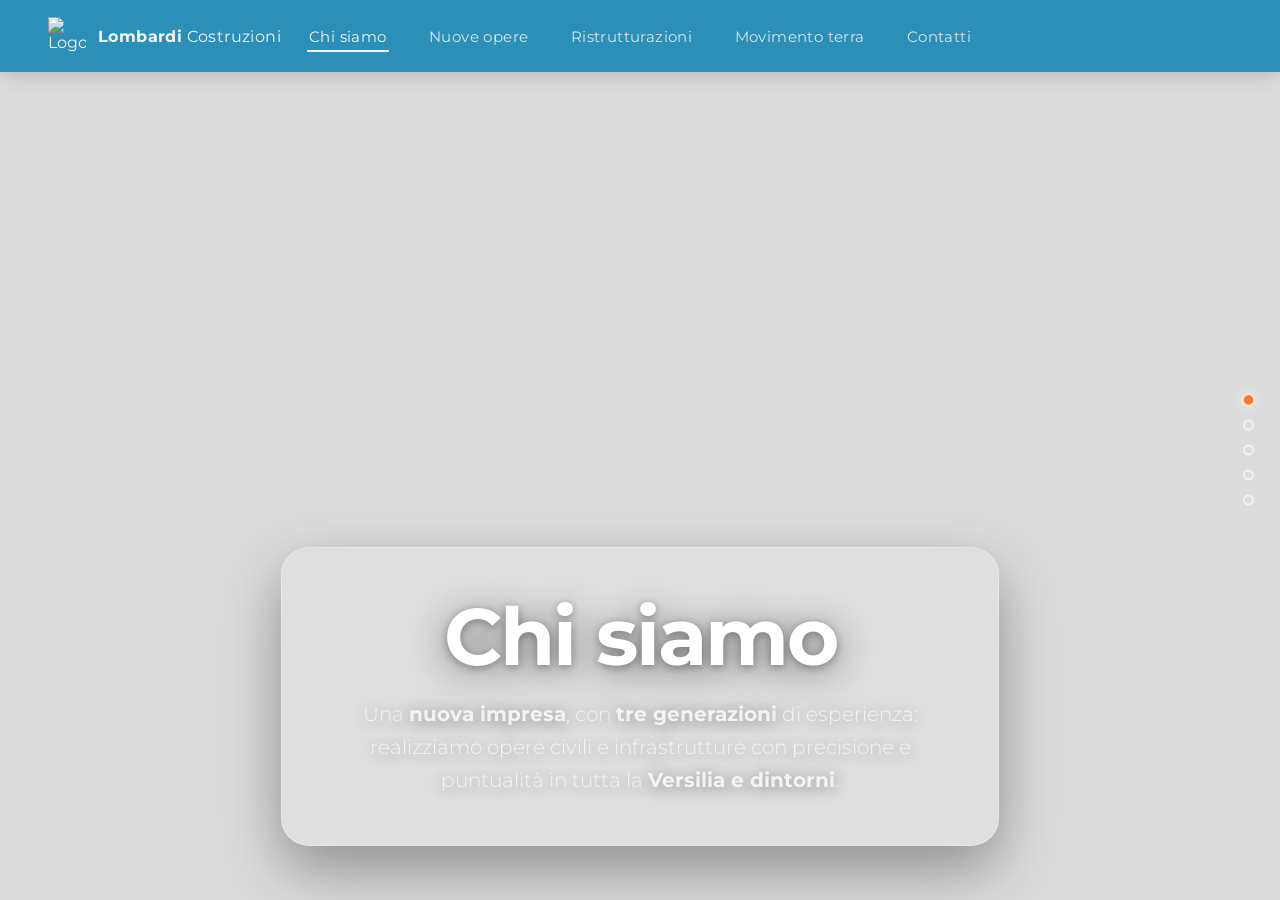
==== index.html @ d406dd4f "prova" ====
<!DOCTYPE html>
<html lang="it">
<head>
  <meta charset="UTF-8">
  <meta name="viewport" content="width=device-width, initial-scale=1.0">
  <title>Lombardi — Costruzioni e Movimento Terra</title>
  <link rel="preconnect" href="https://fonts.googleapis.com">
  <link rel="preconnect" href="https://fonts.gstatic.com" crossorigin>
  <link href="https://fonts.googleapis.com/css2?family=Montserrat:wght@300;400;500;700;800&display=swap" rel="stylesheet">
  <link rel="stylesheet" href="style.css">
</head>
<body>

  <header class="site-header">
    <a class="brand" href="#chi-siamo">
      <img class="brand-logo" src="LOGOWHITE.svg" alt="Logo">
      <span class="brand-text"><strong>Lombardi</strong> Costruzioni</span>
    </a>
    <nav class="main-nav">
      <a href="#chi-siamo">Chi siamo</a>
      <a href="#nuove-opere">Nuove opere</a>
      <a href="#ristrutturazioni">Ristrutturazioni</a>
      <a href="#movimento-terra">Movimento terra</a>
      <a href="#contatti">Contatti</a>
    </nav>
  </header>

  <main class="snap-container">

    <section id="chi-siamo" class="panel" data-section>
      <div class="slides">
        <div class="slide" style="background-image:url('img/chi-siamo/00.jpg')"></div>
        <div class="slide" style="background-image:url('img/chi-siamo/01.jpg')"></div>
        <div class="slide" style="background-image:url('img/chi-siamo/02.jpg')"></div>
        <div class="slide" style="background-image:url('img/chi-siamo/03.jpg')"></div>
      
      
      
      </div>
      
      
      
      <div class="overlay"></div>
      <div class="content content--bottom content--center">
        <h1 class="title">Chi siamo</h1>
        <p class="desc">Una <strong>nuova impresa</strong>, con <strong>tre generazioni</strong> di esperienza: realizziamo opere civili e infrastrutture con precisione e puntualità in tutta la <strong>Versilia e dintorni</strong>.</p>
      </div>
    </section>

    <section id="nuove-opere" class="panel" data-section>
      <div class="slides">
        <div class="slide" style="background-image:url('img/nuove-opere/01.jpg')"></div>
        <div class="slide" style="background-image:url('img/nuove-opere/02.jpg')"></div>
        <div class="slide" style="background-image:url('img/nuove-opere/03.jpg')"></div>
      
      
      
      </div>
      
      
      
      <div class="overlay"></div>
      <div class="content-group content--top content--right">
        <div class="content">
          <h1 class="title">Nuove opere</h1>
          <p class="desc">Residenze, complessi direzionali e opere pubbliche: dalla progettazione alla consegna, seguiamo ogni fase con un unico interlocutore e standard qualitativi elevati.</p>
        </div>
        <a class="gallery-cta" href="galleria.html">Scopri la galleria <span aria-hidden="true">&rarr;</span></a>
      </div>
    </section>

    <section id="ristrutturazioni" class="panel" data-section>
      <div class="slides">
        <div class="slide" style="background-image:url('img/ristrutturazioni/01.jpg')"></div>
        <div class="slide" style="background-image:url('img/ristrutturazioni/02.jpg')"></div>
        <div class="slide" style="background-image:url('img/ristrutturazioni/03.jpg')"></div>
      
      
      
      </div>
      
      
      
      <div class="overlay"></div>
      <div class="content content--left">
        <h1 class="title">Ristrutturazioni</h1>
        <p class="desc">Restauro conservativo, riqualificazione energetica e ristrutturazioni interne: riportiamo valore agli spazi esistenti senza rinunciare al comfort moderno.</p>
      </div>
    </section>

    <section id="movimento-terra" class="panel" data-section>
      <div class="slides">
        <div class="slide" style="background-image:url('img/movimento-terra/01.jpg')"></div>
        <div class="slide" style="background-image:url('img/movimento-terra/02.jpg')"></div>
        <div class="slide" style="background-image:url('img/movimento-terra/03.jpg')"></div>
      
      
      
      </div>
      
      
      
      <div class="overlay"></div>
      <div class="content content--bottom content--left">
        <h1 class="title">Movimento terra</h1>
        <p class="desc">Escavazioni, demolizioni, sbancamenti e opere di bonifica con mezzi moderni e personale qualificato, pronti a intervenire su ogni tipo di cantiere.</p>
      </div>
    </section>

    <section id="contatti" class="panel" data-section>
      <div class="slides">
        <div class="slide" style="background-image:url('img/contatti/01.jpg')"></div>
        <div class="slide" style="background-image:url('img/contatti/02.jpg')"></div>
        <div class="slide" style="background-image:url('img/contatti/03.jpg')"></div>
      
      
      
      </div>
      
      
      
      <div class="overlay"></div>
      <div class="card-scene">
        <div class="card-tilt">
          <div class="card-3d">
            <div class="card-face">
              <img src="card_front.png" alt="Biglietto da visita fronte">
            </div>
            <div class="card-face card-face--back">
              <img src="card_back.png" alt="Biglietto da visita retro">
            </div>
          </div>
        </div>
      </div>
      <div class="map-box">
        <iframe
          src="https://maps.google.com/maps?q=Via%20Matteucci%204%2C%20Pietrasanta&t=&z=16&ie=UTF8&iwloc=&output=embed"
          title="Mappa — Via Matteucci 4, Pietrasanta"
          loading="lazy"
          referrerpolicy="no-referrer-when-downgrade"
          allowfullscreen></iframe>
      </div>
      <div class="content content--right">
        <h1 class="title">Contatti</h1>
        <p class="desc">Hai un progetto in mente? Scegli il canale che preferisci</p>
        <div class="contact-actions">
          <a class="contact-btn" href="tel:+393463521090" aria-label="Telefono">
            <svg viewBox="0 0 24 24" fill="none" stroke="currentColor" stroke-width="2" stroke-linecap="round" stroke-linejoin="round"><path d="M22 16.92v3a2 2 0 0 1-2.18 2 19.79 19.79 0 0 1-8.63-3.07 19.5 19.5 0 0 1-6-6 19.79 19.79 0 0 1-3.07-8.67A2 2 0 0 1 4.11 2h3a2 2 0 0 1 2 1.72 12.84 12.84 0 0 0 .7 2.81 2 2 0 0 1-.45 2.11L8.09 9.91a16 16 0 0 0 6 6l1.27-1.27a2 2 0 0 1 2.11-.45 12.84 12.84 0 0 0 2.81.7A2 2 0 0 1 22 16.92z"/></svg>
          </a>
          <a class="contact-btn" href="https://wa.me/393463521090" target="_blank" rel="noopener" aria-label="WhatsApp">
            <svg viewBox="0 0 24 24" fill="currentColor"><path d="M12 2a10 10 0 0 0-8.7 15.1L2 22l5.1-1.3A10 10 0 1 0 12 2zm0 18a8 8 0 0 1-4.1-1.1l-.3-.2-3 .8.8-2.9-.2-.3A8 8 0 1 1 12 20z"/><path d="M16.4 14.1c-.3-.1-1.5-.8-1.8-.9-.3-.1-.5-.1-.7.1-.2.3-.7.9-.8 1-.2.2-.3.2-.6.1a7.4 7.4 0 0 1-2.2-1.4 8.2 8.2 0 0 1-1.5-1.9c-.2-.3 0-.4.1-.6l.4-.5c.1-.2.2-.3.3-.5v-.5l-.8-2c-.2-.5-.4-.5-.6-.5h-.6c-.2 0-.5.1-.8.4-.3.3-1 1-1 2.4s1 2.8 1.2 3c.1.2 2.1 3.2 5 4.4.7.3 1.2.5 1.6.6.7.2 1.3.2 1.8.1.6-.1 1.5-.6 1.7-1.2.2-.6.2-1.1.2-1.2-.1-.1-.3-.2-.5-.3z"/></svg>
          </a>
          <a class="contact-btn" href="mailto:info@lombardi.it" aria-label="Email">
            <svg viewBox="0 0 24 24" fill="none" stroke="currentColor" stroke-width="2" stroke-linecap="round" stroke-linejoin="round"><path d="M4 4h16c1.1 0 2 .9 2 2v12c0 1.1-.9 2-2 2H4c-1.1 0-2-.9-2-2V6c0-1.1.9-2 2-2z"/><polyline points="22,6 12,13 2,6"/></svg>
          </a>
          <a class="contact-btn contact-btn--square" href="https://www.instagram.com/" target="_blank" rel="noopener" aria-label="Instagram">
            <svg viewBox="0 0 24 24" fill="none" stroke="currentColor" stroke-width="2" stroke-linecap="round" stroke-linejoin="round"><rect x="2" y="2" width="20" height="20" rx="5" ry="5"/><path d="M16 11.37A4 4 0 1 1 12.63 8 4 4 0 0 1 16 11.37z"/><line x1="17.5" y1="6.5" x2="17.51" y2="6.5"/></svg>
          </a>
          <a class="contact-btn contact-btn--square" href="https://www.facebook.com/" target="_blank" rel="noopener" aria-label="Facebook">
            <svg viewBox="0 0 24 24" fill="none" stroke="currentColor" stroke-width="2" stroke-linecap="round" stroke-linejoin="round"><path d="M18 2h-3a5 5 0 0 0-5 5v3H7v4h3v8h4v-8h3l1-4h-4V7a1 1 0 0 1 1-1h3z"/></svg>
          </a>
        </div>
      </div>
      <footer class="site-footer">
        <span>© 2026 Lombardi Costruzioni — 55045 Pietrasanta (LU) — P.IVA 00000000000</span>
      </footer>
    </section>

  </main>

  <div class="dots" aria-hidden="true"></div>

  <script src="script.js"></script>
</body>
</html>
---- style.css ----
:root {
  --primary: #0089b6;
  --primary-dark: #005f88;
  --secondary: #f5f5f5;
  --header-h: 72px;
}

* { margin: 0; padding: 0; box-sizing: border-box; }

html { scroll-behavior: smooth; }

body {
  font-family: 'Montserrat', system-ui, sans-serif;
  background: var(--secondary);
  color: var(--secondary);
  overflow-x: hidden;
}

/* ---------- Header ---------- */
.site-header {
  position: fixed;
  inset: 0 0 auto 0;
  height: var(--header-h);
  z-index: 100;
  display: grid;
  grid-template-columns: 1fr auto 1fr;
  align-items: center;
  padding: 0 clamp(16px, 4vw, 48px);
  background: rgba(0, 124, 176, 0.8);
  backdrop-filter: blur(14px);
  box-shadow: 0 2px 20px rgba(0, 0, 0, 0.18);
}

.brand {
  display: flex;
  align-items: center;
  gap: 12px;
  color: var(--secondary);
  text-decoration: none;
}

.brand-logo {
  width: 38px;
  height: 38px;
  display: block;
}

.brand-text {
  font-size: 16px;
  font-weight: 400;
  letter-spacing: .4px;
  white-space: nowrap;
}

.brand-text strong {
  font-weight: 700;
}

.main-nav {
  display: flex;
  gap: clamp(14px, 3vw, 40px);
}

.main-nav a {
  position: relative;
  color: var(--secondary);
  text-decoration: none;
  font-size: 15px;
  font-weight: 400;
  letter-spacing: 0.4px;
  padding: 6px 2px;
  opacity: .85;
  transition: opacity .25s ease;
}

.main-nav a::after {
  content: '';
  position: absolute;
  left: 0; bottom: 0;
  width: 100%;
  height: 2px;
  background: var(--secondary);
  transform: scaleX(0);
  transform-origin: right;
  transition: transform .35s cubic-bezier(.65,.05,.36,1);
}

.main-nav a:hover,
.main-nav a.active { opacity: 1; }

.main-nav a:hover::after,
.main-nav a.active::after {
  transform: scaleX(1);
  transform-origin: left;
}

/* ---------- Snap sections ---------- */
.snap-container {
  height: 100vh;
  height: 100dvh;
  overflow-y: scroll;
  scrollbar-width: none;
}

.snap-container::-webkit-scrollbar { display: none; }

.panel {
  position: relative;
  height: 100vh;
  height: 100dvh;
  display: flex;
  align-items: center;
  padding-top: var(--header-h);
  overflow: hidden;
}

/* ---------- Slideshow ---------- */
.slides { position: absolute; inset: 0; z-index: 0; }

.slide {
  position: absolute;
  inset: 0;
  background-size: cover;
  background-position: center;
  opacity: 0;
  animation: slideshow 18s infinite;
}

.slide:nth-child(1) { animation-delay: 0s; }
.slide:nth-child(2) { animation-delay: 6s; }
.slide:nth-child(3) { animation-delay: 12s; }

#chi-siamo .slide:nth-child(2) { animation-delay: 4.5s; }
#chi-siamo .slide:nth-child(3) { animation-delay: 9s; }
#chi-siamo .slide:nth-child(4) { animation-delay: 13.5s; }

@keyframes slideshow {
  0%    { opacity: 0; transform: scale(1.05); }
  5%    { opacity: 1; }
  28%   { opacity: 1; }
  36%   { opacity: 0; transform: scale(1.12); }
  100%  { opacity: 0; transform: scale(1.12); }
}

.overlay {
  position: absolute;
  inset: 0;
  z-index: 1;
  background: rgba(0, 0, 0, .1);
}

/* ---------- 3D card (Contatti) ---------- */
.card-scene {
  position: absolute;
  inset: 0;
  z-index: 3;
  display: grid;
  place-items: center;
  padding: 0;
  perspective: 1500px;
}

.card-tilt {
  transform: rotateX(5deg);
  transform-style: preserve-3d;
}

.card-3d {
  position: relative;
  width: min(640px, 48vw);
  aspect-ratio: 7 / 4;
  transform-style: preserve-3d;
  animation: card-spin 16s linear infinite;
}

.card-face {
  position: absolute;
  inset: 0;
  backface-visibility: hidden;
  -webkit-backface-visibility: hidden;
  border-radius: 16px;
  overflow: hidden;
  border: 1px solid rgba(255, 255, 255, .35);
  box-shadow: 0 30px 60px rgba(0, 0, 0, .45);
}

.card-face img {
  width: 100%;
  height: 100%;
  object-fit: cover;
  display: block;
}

.card-face--back { transform: rotateY(180deg); }

@keyframes card-spin {
  from { transform: rotateY(0deg); }
  to   { transform: rotateY(360deg); }
}

/* ---------- Map (Contatti) ---------- */
.map-box {
  position: absolute;
  left: 0;
  top: 0;
  bottom: 0;
  z-index: 2;
  width: clamp(320px, 38vw, 560px);
  background: #fff;
  border-radius: 0 28px 28px 0;
  overflow: hidden;
  box-shadow: 8px 0 40px rgba(0, 0, 0, .35);
  transform: translateX(-102%);
  transition: transform .9s cubic-bezier(.22, 1, .36, 1) .2s;
}

#contatti.in-view .map-box { transform: translateX(0); }

.map-box iframe {
  width: 100%;
  height: 100%;
  border: 0;
  display: block;
}

/* ---------- Content ---------- */
.content {
  position: relative;
  z-index: 2;
  width: fit-content;
  max-width: min(900px, 92vw);
  margin: 0 auto;
  padding: clamp(26px, 4vw, 48px);
  background: rgba(245, 245, 245, .14);
  backdrop-filter: blur(18px);
  -webkit-backdrop-filter: blur(18px);
  border: 1px solid rgba(245, 245, 245, .35);
  border-radius: 28px;
  box-shadow: 0 24px 60px rgba(0, 0, 0, .35);
}

.content--top {
  align-self: flex-start;
  margin-top: clamp(20px, 4vh, 48px);
}

.content--bottom {
  align-self: flex-end;
  margin-bottom: clamp(28px, 6vh, 64px);
}

.content--left {
  margin-left: clamp(20px, 7vw, 110px);
  margin-right: auto;
  text-align: left;
}

.content--right {
  margin-right: clamp(20px, 7vw, 110px);
  margin-left: auto;
  text-align: right;
}

.content--center {
  margin-inline: auto;
  text-align: center;
}

.content--right .desc { margin-left: auto; }

.content--center .desc { margin-inline: auto; }

#contatti .content--right {
  align-self: flex-end;
  margin-bottom: clamp(72px, 12vh, 130px);
  z-index: 4;
}

/* ---------- Footer (Contatti) ---------- */
.site-footer {
  position: absolute;
  left: 0;
  right: 0;
  bottom: 0;
  z-index: 5;
  display: flex;
  flex-wrap: wrap;
  justify-content: center;
  text-align: center;
  gap: 6px 24px;
  padding: 14px clamp(16px, 4vw, 48px);
  background: rgba(0, 0, 0, .55);
  backdrop-filter: blur(10px);
  -webkit-backdrop-filter: blur(10px);
  border-top: 1px solid rgba(245, 245, 245, .2);
  font-size: 13px;
  font-weight: 400;
  letter-spacing: .3px;
  color: rgba(245, 245, 245, .9);
}

.title {
  font-size: clamp(28px, 7vw, 80px);
  line-height: 1.02;
  font-weight: 700;
  font-family: 'Montserrat', system-ui, sans-serif;
  letter-spacing: -2px;
  margin: 0 0 20px;
  color: #fff;
  overflow-wrap: break-word;
  text-shadow: 0 6px 40px rgba(0,0,0,.55), 0 2px 10px rgba(0,0,0,.35);
  opacity: 0;
  transform: translateY(60px);
  filter: blur(14px);
  transition: all 1s cubic-bezier(.22,1,.36,1) .25s;
}

.desc {
  max-width: 620px;
  font-size: clamp(16px, 2vw, 20px);
  line-height: 1.65;
  font-weight: 300;
  color: rgba(245,245,245,.95);
  text-shadow: 0 2px 18px rgba(0,0,0,.6);
  opacity: 0;
  transform: translateY(45px);
  filter: blur(10px);
  transition: all 1s cubic-bezier(.22,1,.36,1) .45s;
}

.desc strong {
  font-weight: 700;
}

.desc a {
  color: #fff;
  font-weight: 600;
  text-decoration: none;
  border-bottom: 2px solid rgba(245,245,245,.5);
  transition: border-color .25s ease;
}

.desc a:hover { border-color: #fff; }

/* ---------- Contact buttons ---------- */
.contact-actions {
  display: flex;
  flex-wrap: wrap;
  gap: 16px;
  margin-top: 34px;
  justify-content: flex-end;
}

.content--center .contact-actions { justify-content: center; }
.content--left .contact-actions { justify-content: flex-start; }

.contact-btn {
  width: 64px;
  height: 64px;
  display: grid;
  place-items: center;
  border-radius: 50%;
  background: var(--primary);
  color: #fff;
  box-shadow: 0 8px 20px rgba(0,0,0,.3);
  transition: transform .25s ease, background .25s ease, box-shadow .25s ease;
}

.contact-btn--square {
  border-radius: 18px;
  background: transparent;
  border: 2px solid rgba(245,245,245,.9);
  box-shadow: none;
}

.contact-btn svg {
  width: 26px;
  height: 26px;
}

.contact-btn:hover {
  transform: translateY(-5px);
  background: #f67828;
  border-color: #f67828;
  box-shadow: 0 14px 26px rgba(246,120,40,.45);
}

.panel.in-view .title,
.panel.in-view .desc {
  opacity: 1;
  transform: translateY(0);
  filter: blur(0);
}

/* ---------- Dots ---------- */
.dots {
  position: fixed;
  right: clamp(10px, 2vw, 26px);
  top: 50%;
  transform: translateY(-50%);
  z-index: 90;
  display: flex;
  flex-direction: column;
  gap: 14px;
}

.dots button {
  width: 11px;
  height: 11px;
  border-radius: 50%;
  border: 2px solid rgba(245,245,245,.85);
  background: transparent;
  cursor: pointer;
  padding: 0;
  transition: all .3s ease;
}

.dots button.active {
  background: #f67828;
  transform: scale(1.35);
  box-shadow: 0 0 12px rgba(245,245,245,.7);
}

/* ---------- Mobile ---------- */
@media (max-width: 860px) {
  :root { --header-h: 60px; }

  .site-header {
    display: flex;
    flex-wrap: wrap;
    height: auto;
    padding: 10px 14px;
    justify-content: center;
    gap: 8px;
  }

  .brand { display: none; }

  .main-nav {
    width: 100%;
    justify-content: space-between;
    gap: 6px;
  }

  .main-nav a {
    font-size: clamp(10px, 3.2vw, 14px);
    text-align: center;
    flex: 1;
  }

  .content { max-width: 92vw; }

  .content--top { margin-top: 20px; }

  .card-scene {
    place-items: start center;
    padding: calc(var(--header-h) + 10px) 0 0;
  }

  .card-3d { width: min(72vw, 420px); }

  .map-box {
    left: 0;
    right: 0;
    bottom: auto;
    width: auto;
    height: min(20vh, 140px);
    top: calc(var(--header-h) + 30px + 42vw);
    border-radius: 20px;
    margin: 0 clamp(12px, 4vw, 24px);
    box-shadow: 0 16px 36px rgba(0, 0, 0, .3);
  }

  .card-scene { padding-left: 0; }

  #contatti .content {
    align-self: flex-end;
    margin: 0 auto clamp(84px, 14vh, 120px);
    text-align: center;
  }

  #contatti .contact-actions { justify-content: center; }

  .site-footer {
    justify-content: center;
    text-align: center;
    font-size: 11px;
    padding: 10px 14px;
  }

  .title { letter-spacing: -1px; }

  .desc { font-size: 16px; }

  .dots { display: none; }
}


/* ---------- Galleria (card centrali) ---------- */
.page-galleria {
  position: relative;
  background:
    radial-gradient(1100px 700px at 18% 8%, rgba(40, 160, 205, .75), transparent 62%),
    radial-gradient(900px 900px at 85% 95%, rgba(4, 42, 66, .85), transparent 65%),
    linear-gradient(160deg, #24a2cb 0%, #0d84ae 35%, #076a90 65%, #04455e 100%);
  color: #f5f5f5;
  min-height: 100dvh;
}

.page-galleria::before {
  content: '';
  position: fixed;
  inset: -80px;
  background-image: url('img/LOGOBLUE_tile.png'), url('img/LOGOBLUE_tile.png');
  background-repeat: repeat, repeat;
  background-size: 340px 340px, 340px 340px;
  background-position: 0 0, 170px 170px;
  opacity: .16;
  pointer-events: none;
  z-index: 0;
  animation: gxPan 40s linear infinite;
}

@keyframes gxPan {
  from { background-position: 0 0, 170px 170px; }
  to { background-position: 680px 680px, 850px 850px; }
}

.gx {
  position: relative;
}

.gx-stage {
  position: relative;
  box-sizing: border-box;
  height: 100dvh;
  display: grid;
  grid-template-columns: minmax(0, 1.15fr) minmax(0, .85fr);
  align-items: center;
  gap: clamp(8px, 2vw, 40px);
  padding: var(--header-h) clamp(16px, 4vw, 64px) 58px;
  overflow: hidden;
}

.gx-track {
  position: relative;
  height: 100%;
  overflow: hidden;
}

.gx-row {
  position: absolute;
  top: 0;
  left: 0;
  height: 100%;
  display: flex;
  align-items: center;
  gap: clamp(14px, 1.6vw, 26px);
  width: max-content;
}

.gx-card {
  flex: 0 0 auto;
  outline: none;
  height: min(96%, 940px);
  aspect-ratio: 2 / 3;
  overflow: hidden;
  border-radius: 16px;
  background: #0b0d10;
  cursor: pointer;
  z-index: 1;
  opacity: 0;
  transform: scale(1);
  box-shadow: 0 24px 55px rgba(0, 0, 0, .55);
  transition: opacity .6s ease var(--d, 0ms), transform .5s cubic-bezier(.22, 1, .36, 1);
}

body.gx-ready .gx-card { opacity: 1; }

.gx-card.active { transform: scale(1.05); z-index: 3; }

.gx-card:hover { z-index: 4; }

.gx-media {
  position: absolute;
  inset: 0;
  z-index: 1;
}

.gx-media img {
  position: absolute;
  inset: 0;
  width: 100%;
  height: 100%;
  object-fit: cover;
  opacity: 0;
  transition: opacity .7s ease;
}

.gx-media img.on { opacity: 1; }

@property --hole {
  syntax: '<length>';
  inherits: false;
  initial-value: 0px;
}

@property --feather {
  syntax: '<length>';
  inherits: false;
  initial-value: 0px;
}

.gx-tint {
  position: absolute;
  inset: 0;
  z-index: 2;
  background: linear-gradient(205deg, rgba(0, 124, 176, .78), rgba(0, 86, 125, .58));
  pointer-events: none;
  -webkit-mask-image: radial-gradient(circle at var(--mx, 50%) var(--my, 50%), transparent var(--hole), #000 calc(var(--hole) + var(--feather)));
  mask-image: radial-gradient(circle at var(--mx, 50%) var(--my, 50%), transparent var(--hole), #000 calc(var(--hole) + var(--feather)));
  transition: --hole .75s cubic-bezier(.22, 1, .36, 1), --feather .55s ease;
}

.gx-card.hover .gx-tint {
  --hole: 1500px;
  --feather: 150px;
}

.gx-title {
  position: absolute;
  inset: 0;
  z-index: 3;
  display: flex;
  flex-direction: column;
  align-items: center;
  justify-content: center;
  gap: 0;
  margin: 0;
  padding: clamp(10px, 1.4vw, 20px);
  color: #fff;
  text-align: center;
  text-shadow: 0 3px 18px rgba(0, 0, 0, .75);
  pointer-events: none;
}

.gx-title .l1,
.gx-title .l3 {
  font-family: 'Lobster', cursive;
  font-size: clamp(36px, 4.2vw, 78px);
  font-weight: 400;
  line-height: .95;
}

.gx-title .l2 {
  font-family: 'Montserrat', system-ui, sans-serif;
  font-size: clamp(18px, 1.9vw, 30px);
  font-weight: 700;
  letter-spacing: .5px;
  line-height: 1;
  opacity: .9;
}

/* Pannello descrizione (destro) */
.gx-info {
  position: relative;
  z-index: 6;
}

.gx-info-inner {
  max-width: 52ch;
  text-shadow: 0 2px 14px rgba(0, 0, 0, .4);
  transition: opacity .3s ease, filter .3s ease, transform .3s ease;
}

.gx-info-inner.swap-out {
  opacity: 0;
  filter: blur(18px);
  transform: translateY(12px);
}

.gx-info-count {
  display: block;
  margin-bottom: 16px;
  font-size: 13px;
  font-weight: 700;
  letter-spacing: 3px;
  text-transform: uppercase;
  color: #f67828;
}

.gx-info-title {
  margin: 0 0 20px;
  font-size: clamp(34px, 3.4vw, 58px);
  font-weight: 800;
  letter-spacing: -1.5px;
  line-height: 1.06;
  color: #fff;
}

.gx-info-text {
  margin: 0;
  font-size: clamp(16px, 1.35vw, 21px);
  line-height: 1.7;
  color: rgba(245, 245, 245, .8);
}
/* Lightbox */
.lightbox {
  position: fixed;
  inset: 0;
  z-index: 200;
  display: none;
  background: #050709;
}

.lightbox.open { display: block; animation: lbIn .4s ease both; }

.lightbox.open.closing { animation: lbOut .45s ease both; }

@keyframes lbIn { from { opacity: 0; } to { opacity: 1; } }
@keyframes lbOut { to { opacity: 0; } }
@keyframes lbUi { from { opacity: 0; } to { opacity: 1; } }

.lightbox.open .lb-btn,
.lightbox.open .lb-thumbs,
.lightbox.open .lb-stage figcaption {
  animation: lbUi .5s ease .3s both;
}

.lb-stage {
  position: absolute;
  inset: 0;
  z-index: 1;
  margin: 0;
}

.lb-stage img {
  position: absolute;
  inset: 0;
  width: 100%;
  height: 100%;
  object-fit: cover;
  border-radius: 0;
  box-shadow: none;
  user-select: none;
}

.lb-stage figcaption {
  position: absolute;
  left: 50%;
  bottom: 118px;
  transform: translateX(-50%);
  z-index: 3;
  font-size: clamp(15px, 1.8vw, 19px);
  font-weight: 500;
  color: #fff;
  text-shadow: 0 2px 14px rgba(0, 0, 0, .85);
  white-space: nowrap;
}

.lb-thumbs {
  position: absolute;
  left: 50%;
  bottom: 24px;
  transform: translateX(-50%);
  z-index: 3;
  display: flex;
  gap: 10px;
  max-width: 94vw;
  padding: 10px;
  overflow-x: auto;
  background: rgba(0, 0, 0, .55);
  backdrop-filter: blur(12px);
  -webkit-backdrop-filter: blur(12px);
  border: 1px solid rgba(245, 245, 245, .2);
  border-radius: 16px;
}

.lb-thumb {
  flex: none;
  width: 88px;
  height: 58px;
  padding: 0;
  border: 2px solid transparent;
  border-radius: 8px;
  overflow: hidden;
  background: none;
  cursor: pointer;
  opacity: .6;
  transition: opacity .25s ease, border-color .25s ease, transform .25s ease;
}

.lb-thumb img {
  width: 100%;
  height: 100%;
  object-fit: cover;
  display: block;
}

.lb-thumb:hover { opacity: 1; }

.lb-thumb.active {
  opacity: 1;
  border-color: #f67828;
  transform: scale(1.06);
}

.lb-btn {
  position: absolute;
  z-index: 4;
  display: grid;
  place-items: center;
  width: 52px;
  height: 52px;
  border-radius: 50%;
  border: 1px solid rgba(245, 245, 245, .35);
  background: rgba(0, 0, 0, .45);
  color: #fff;
  font-size: 26px;
  line-height: 1;
  cursor: pointer;
  transition: background .25s ease, transform .25s ease, border-color .25s ease;
}

.lb-btn:hover {
  background: var(--primary);
  border-color: var(--primary);
  transform: scale(1.08);
}

.lb-close { top: 22px; right: 24px; font-size: 20px; }
.lb-prev  { left: clamp(12px, 3vw, 40px); top: 50%; transform: translateY(-50%); }
.lb-next  { right: clamp(12px, 3vw, 40px); top: 50%; transform: translateY(-50%); }
.lb-prev:hover, .lb-next:hover { transform: translateY(-50%) scale(1.08); }

@media (max-width: 860px) {
  .gx-stage {
    display: block;
    overflow-x: hidden;
    overflow-y: auto;
    padding: calc(var(--header-h) + 8px) 18px 58px;
  }
  .gx-track { height: min(58dvh, 500px); margin-bottom: 24px; }
  .gx-card { width: min(72vw, 340px); height: auto; }
  .gx-info-inner { max-width: none; }
  .lb-btn { width: 44px; height: 44px; font-size: 22px; }
  .lb-thumb { width: 66px; height: 44px; }
  .lb-stage figcaption { bottom: 98px; }
}

/* ---------- Group content + CTA (Nuove opere) ---------- */
.content-group {
  display: flex;
  flex-direction: column;
  align-items: flex-end;
  gap: clamp(14px, 2vh, 22px);
  max-width: min(900px, 92vw);
}

.content-group .content { width: fit-content; }

.gallery-cta {
  position: relative;
  z-index: 3;
  display: inline-flex;
  align-items: center;
  gap: 9px;
  padding: 14px 30px;
  border-radius: 999px;
  background: var(--primary);
  color: #fff;
  font-size: 15px;
  font-weight: 600;
  letter-spacing: .3px;
  text-decoration: none;
  box-shadow: 0 10px 26px rgba(0, 0, 0, .38);
  transition: transform .25s ease, background .25s ease, box-shadow .25s ease;
}

.gallery-cta:hover {
  background: #f67828;
  transform: translateY(-4px);
  box-shadow: 0 16px 34px rgba(246, 120, 40, .45);
}
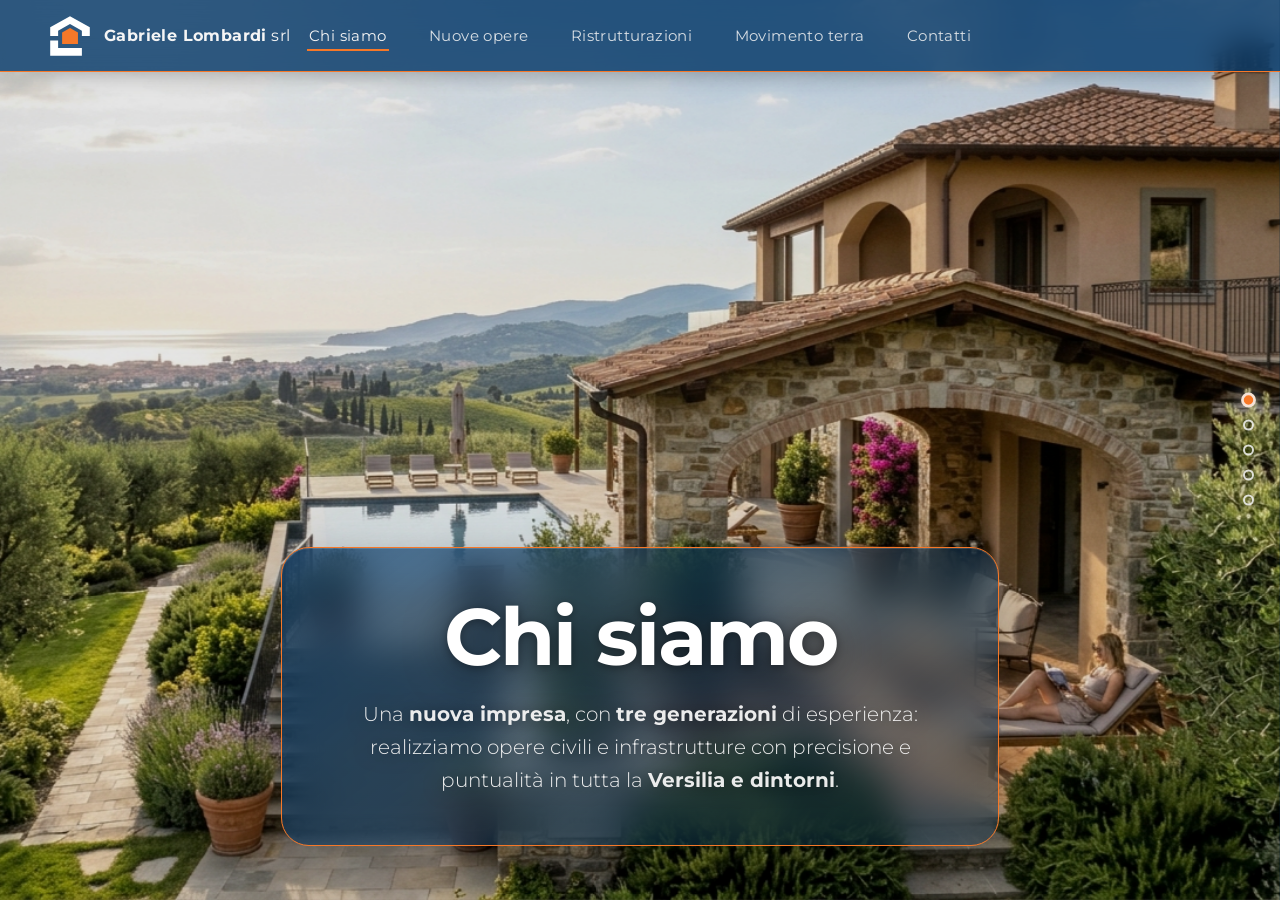
==== commit 3cd25169: "Ripristino sito e nuove modifiche" ====
--- a/index.html
+++ b/index.html
@@ -3,18 +3,19 @@
 <head>
   <meta charset="UTF-8">
   <meta name="viewport" content="width=device-width, initial-scale=1.0">
-  <title>Lombardi — Costruzioni e Movimento Terra</title>
+  <title>Gabriele Lombardi srl — Costruzioni e Movimento Terra</title>
+  <link rel="icon" type="image/svg+xml" href="img/favicon.svg">
   <link rel="preconnect" href="https://fonts.googleapis.com">
   <link rel="preconnect" href="https://fonts.gstatic.com" crossorigin>
   <link href="https://fonts.googleapis.com/css2?family=Montserrat:wght@300;400;500;700;800&display=swap" rel="stylesheet">
-  <link rel="stylesheet" href="style.css">
+  <link rel="stylesheet" href="style.css?v=3">
 </head>
 <body>
 
   <header class="site-header">
     <a class="brand" href="#chi-siamo">
-      <img class="brand-logo" src="LOGOWHITE.svg" alt="Logo">
-      <span class="brand-text"><strong>Lombardi</strong> Costruzioni</span>
+      <img class="brand-logo" src="img/LOGOWHITE.svg" alt="Gabriele Lombardi srl">
+      <span class="brand-text"><strong>Gabriele Lombardi</strong> srl</span>
     </a>
     <nav class="main-nav">
       <a href="#chi-siamo">Chi siamo</a>
@@ -33,9 +34,8 @@
         <div class="slide" style="background-image:url('img/chi-siamo/01.jpg')"></div>
         <div class="slide" style="background-image:url('img/chi-siamo/02.jpg')"></div>
         <div class="slide" style="background-image:url('img/chi-siamo/03.jpg')"></div>
-      
-      
-      
+        <div class="slide" style="background-image:url('img/chi-siamo/04.jpg')"></div>
+        <div class="slide" style="background-image:url('img/chi-siamo/05.jpg')"></div>
       </div>
       
       
@@ -50,11 +50,7 @@
     <section id="nuove-opere" class="panel" data-section>
       <div class="slides">
         <div class="slide" style="background-image:url('img/nuove-opere/01.jpg')"></div>
-        <div class="slide" style="background-image:url('img/nuove-opere/02.jpg')"></div>
         <div class="slide" style="background-image:url('img/nuove-opere/03.jpg')"></div>
-      
-      
-      
       </div>
       
       
@@ -73,10 +69,6 @@
       <div class="slides">
         <div class="slide" style="background-image:url('img/ristrutturazioni/01.jpg')"></div>
         <div class="slide" style="background-image:url('img/ristrutturazioni/02.jpg')"></div>
-        <div class="slide" style="background-image:url('img/ristrutturazioni/03.jpg')"></div>
-      
-      
-      
       </div>
       
       
@@ -92,10 +84,6 @@
       <div class="slides">
         <div class="slide" style="background-image:url('img/movimento-terra/01.jpg')"></div>
         <div class="slide" style="background-image:url('img/movimento-terra/02.jpg')"></div>
-        <div class="slide" style="background-image:url('img/movimento-terra/03.jpg')"></div>
-      
-      
-      
       </div>
       
       
@@ -108,34 +96,23 @@
     </section>
 
     <section id="contatti" class="panel" data-section>
-      <div class="slides">
-        <div class="slide" style="background-image:url('img/contatti/01.jpg')"></div>
-        <div class="slide" style="background-image:url('img/contatti/02.jpg')"></div>
-        <div class="slide" style="background-image:url('img/contatti/03.jpg')"></div>
-      
-      
-      
-      </div>
-      
-      
-      
-      <div class="overlay"></div>
+      <div class="pattern" aria-hidden="true"></div>
       <div class="card-scene">
         <div class="card-tilt">
           <div class="card-3d">
             <div class="card-face">
-              <img src="card_front.png" alt="Biglietto da visita fronte">
+              <img src="img/cardfront.svg" alt="Biglietto da visita fronte">
             </div>
             <div class="card-face card-face--back">
-              <img src="card_back.png" alt="Biglietto da visita retro">
+              <img src="img/cardback.svg" alt="Biglietto da visita retro">
             </div>
           </div>
         </div>
       </div>
       <div class="map-box">
         <iframe
-          src="https://maps.google.com/maps?q=Via%20Matteucci%204%2C%20Pietrasanta&t=&z=16&ie=UTF8&iwloc=&output=embed"
-          title="Mappa — Via Matteucci 4, Pietrasanta"
+          src="https://maps.google.com/maps?q=Pietrasanta%2C%20LU&t=&z=14&ie=UTF8&iwloc=&output=embed"
+          title="Mappa — Pietrasanta"
           loading="lazy"
           referrerpolicy="no-referrer-when-downgrade"
           allowfullscreen></iframe>
@@ -150,7 +127,7 @@
           <a class="contact-btn" href="https://wa.me/393463521090" target="_blank" rel="noopener" aria-label="WhatsApp">
             <svg viewBox="0 0 24 24" fill="currentColor"><path d="M12 2a10 10 0 0 0-8.7 15.1L2 22l5.1-1.3A10 10 0 1 0 12 2zm0 18a8 8 0 0 1-4.1-1.1l-.3-.2-3 .8.8-2.9-.2-.3A8 8 0 1 1 12 20z"/><path d="M16.4 14.1c-.3-.1-1.5-.8-1.8-.9-.3-.1-.5-.1-.7.1-.2.3-.7.9-.8 1-.2.2-.3.2-.6.1a7.4 7.4 0 0 1-2.2-1.4 8.2 8.2 0 0 1-1.5-1.9c-.2-.3 0-.4.1-.6l.4-.5c.1-.2.2-.3.3-.5v-.5l-.8-2c-.2-.5-.4-.5-.6-.5h-.6c-.2 0-.5.1-.8.4-.3.3-1 1-1 2.4s1 2.8 1.2 3c.1.2 2.1 3.2 5 4.4.7.3 1.2.5 1.6.6.7.2 1.3.2 1.8.1.6-.1 1.5-.6 1.7-1.2.2-.6.2-1.1.2-1.2-.1-.1-.3-.2-.5-.3z"/></svg>
           </a>
-          <a class="contact-btn" href="mailto:info@lombardi.it" aria-label="Email">
+          <a class="contact-btn" href="mailto:info@gabrielelombardisrl.com" aria-label="Email">
             <svg viewBox="0 0 24 24" fill="none" stroke="currentColor" stroke-width="2" stroke-linecap="round" stroke-linejoin="round"><path d="M4 4h16c1.1 0 2 .9 2 2v12c0 1.1-.9 2-2 2H4c-1.1 0-2-.9-2-2V6c0-1.1.9-2 2-2z"/><polyline points="22,6 12,13 2,6"/></svg>
           </a>
           <a class="contact-btn contact-btn--square" href="https://www.instagram.com/" target="_blank" rel="noopener" aria-label="Instagram">
@@ -162,7 +139,7 @@
         </div>
       </div>
       <footer class="site-footer">
-        <span>© 2026 Lombardi Costruzioni — 55045 Pietrasanta (LU) — P.IVA 00000000000</span>
+        <span>© 2026 Gabriele Lombardi srl — 55045 Pietrasanta (LU) — P.IVA 00000000000</span>
       </footer>
     </section>
 
@@ -170,6 +147,6 @@
 
   <div class="dots" aria-hidden="true"></div>
 
-  <script src="script.js"></script>
+  <script src="script.js?v=2"></script>
 </body>
 </html>
--- a/style.css
+++ b/style.css
@@ -1,7 +1,8 @@
 :root {
-  --primary: #0089b6;
-  --primary-dark: #005f88;
-  --secondary: #f5f5f5;
+  --primary: #003566;
+  --primary-dark: #00233f;
+  --secondary: #f67828;
+  --light: #f5f5f5;
   --header-h: 72px;
 }
 
@@ -11,8 +12,8 @@
 
 body {
   font-family: 'Montserrat', system-ui, sans-serif;
-  background: var(--secondary);
-  color: var(--secondary);
+  background: var(--primary-dark);
+  color: var(--light);
   overflow-x: hidden;
 }
 
@@ -26,22 +27,24 @@
   grid-template-columns: 1fr auto 1fr;
   align-items: center;
   padding: 0 clamp(16px, 4vw, 48px);
-  background: rgba(0, 124, 176, 0.8);
+  background: rgba(0, 53, 102, 0.8);
   backdrop-filter: blur(14px);
-  box-shadow: 0 2px 20px rgba(0, 0, 0, 0.18);
+  -webkit-backdrop-filter: blur(14px);
+  border-bottom: 1px solid var(--secondary);
+  box-shadow: 0 2px 20px rgba(0, 0, 0, 0.28);
 }
 
 .brand {
   display: flex;
   align-items: center;
   gap: 12px;
-  color: var(--secondary);
+  color: var(--light);
   text-decoration: none;
 }
 
 .brand-logo {
-  width: 38px;
-  height: 38px;
+  width: 44px;
+  height: 44px;
   display: block;
 }
 
@@ -63,7 +66,7 @@
 
 .main-nav a {
   position: relative;
-  color: var(--secondary);
+  color: var(--light);
   text-decoration: none;
   font-size: 15px;
   font-weight: 400;
@@ -123,23 +126,18 @@
   background-size: cover;
   background-position: center;
   opacity: 0;
-  animation: slideshow 18s infinite;
-}
-
-.slide:nth-child(1) { animation-delay: 0s; }
-.slide:nth-child(2) { animation-delay: 6s; }
-.slide:nth-child(3) { animation-delay: 12s; }
-
-#chi-siamo .slide:nth-child(2) { animation-delay: 4.5s; }
-#chi-siamo .slide:nth-child(3) { animation-delay: 9s; }
-#chi-siamo .slide:nth-child(4) { animation-delay: 13.5s; }
-
-@keyframes slideshow {
-  0%    { opacity: 0; transform: scale(1.05); }
-  5%    { opacity: 1; }
-  28%   { opacity: 1; }
-  36%   { opacity: 0; transform: scale(1.12); }
-  100%  { opacity: 0; transform: scale(1.12); }
+  will-change: opacity, transform;
+  transition: opacity 1.1s ease;
+}
+
+.slide.is-active {
+  opacity: 1;
+  animation: slide-zoom 7s linear both;
+}
+
+@keyframes slide-zoom {
+  from { transform: scale(1.08); }
+  to   { transform: scale(1); }
 }
 
 .overlay {
@@ -147,6 +145,59 @@
   inset: 0;
   z-index: 1;
   background: rgba(0, 0, 0, .1);
+}
+
+/* ---------- Contatti: pattern animato (favicon) ---------- */
+#contatti {
+  background:
+    radial-gradient(900px 620px at 82% 12%, rgba(246, 120, 40, .18), transparent 60%),
+    radial-gradient(820px 820px at 10% 96%, rgba(0, 0, 0, .38), transparent 66%),
+    var(--primary);
+  isolation: isolate;
+}
+
+#contatti .pattern {
+  position: absolute;
+  inset: 0;
+  z-index: 0;
+  overflow: hidden;
+  pointer-events: none;
+}
+
+#contatti .pattern::before,
+#contatti .pattern::after {
+  content: '';
+  position: absolute;
+  inset: -25%;
+  background-color: rgba(246, 120, 40, .22);
+  background-image: none;
+  -webkit-mask-image: url('img/favicon.svg');
+  mask-image: url('img/favicon.svg');
+  -webkit-mask-repeat: repeat;
+  mask-repeat: repeat;
+  -webkit-mask-size: 210px 210px;
+  mask-size: 210px 210px;
+  -webkit-mask-position: 0 0;
+  mask-position: 0 0;
+  will-change: mask-position;
+  animation: pattern-pan 46s linear infinite;
+}
+
+#contatti .pattern::after {
+  background-color: rgba(245, 245, 245, .07);
+  -webkit-mask-size: 340px 340px;
+  mask-size: 340px 340px;
+  animation: pattern-pan-reverse 68s linear infinite;
+}
+
+@keyframes pattern-pan {
+  from { -webkit-mask-position: 0 0; mask-position: 0 0; }
+  to   { -webkit-mask-position: 420px 420px; mask-position: 420px 420px; }
+}
+
+@keyframes pattern-pan-reverse {
+  from { -webkit-mask-position: 0 0; mask-position: 0 0; }
+  to   { -webkit-mask-position: -680px 340px; mask-position: -680px 340px; }
 }
 
 /* ---------- 3D card (Contatti) ---------- */
@@ -168,7 +219,7 @@
 .card-3d {
   position: relative;
   width: min(640px, 48vw);
-  aspect-ratio: 7 / 4;
+  aspect-ratio: 1039 / 685;
   transform-style: preserve-3d;
   animation: card-spin 16s linear infinite;
 }
@@ -180,7 +231,7 @@
   -webkit-backface-visibility: hidden;
   border-radius: 16px;
   overflow: hidden;
-  border: 1px solid rgba(255, 255, 255, .35);
+  border: 1px solid var(--secondary);
   box-shadow: 0 30px 60px rgba(0, 0, 0, .45);
 }
 
@@ -231,12 +282,12 @@
   max-width: min(900px, 92vw);
   margin: 0 auto;
   padding: clamp(26px, 4vw, 48px);
-  background: rgba(245, 245, 245, .14);
+  background: linear-gradient(145deg, rgba(0, 53, 102, .68), rgba(0, 35, 63, .42));
   backdrop-filter: blur(18px);
   -webkit-backdrop-filter: blur(18px);
-  border: 1px solid rgba(245, 245, 245, .35);
+  border: 1px solid var(--secondary);
   border-radius: 28px;
-  box-shadow: 0 24px 60px rgba(0, 0, 0, .35);
+  box-shadow: 0 24px 60px rgba(0, 0, 0, .35), inset 0 1px 0 rgba(255, 255, 255, .14);
 }
 
 .content--top {
@@ -289,10 +340,10 @@
   text-align: center;
   gap: 6px 24px;
   padding: 14px clamp(16px, 4vw, 48px);
-  background: rgba(0, 0, 0, .55);
+  background: rgba(0, 35, 63, .6);
   backdrop-filter: blur(10px);
   -webkit-backdrop-filter: blur(10px);
-  border-top: 1px solid rgba(245, 245, 245, .2);
+  border-top: 1px solid var(--secondary);
   font-size: 13px;
   font-weight: 400;
   letter-spacing: .3px;
@@ -380,8 +431,8 @@
 
 .contact-btn:hover {
   transform: translateY(-5px);
-  background: #f67828;
-  border-color: #f67828;
+  background: var(--secondary);
+  border-color: var(--secondary);
   box-shadow: 0 14px 26px rgba(246,120,40,.45);
 }
 
@@ -416,14 +467,14 @@
 }
 
 .dots button.active {
-  background: #f67828;
+  background: var(--secondary);
   transform: scale(1.35);
   box-shadow: 0 0 12px rgba(245,245,245,.7);
 }
 
 /* ---------- Mobile ---------- */
 @media (max-width: 860px) {
-  :root { --header-h: 60px; }
+  :root { --header-h: 94px; }
 
   .site-header {
     display: flex;
@@ -434,7 +485,18 @@
     gap: 8px;
   }
 
-  .brand { display: none; }
+  .brand {
+    display: flex;
+    width: 100%;
+    justify-content: center;
+  }
+
+  .brand-logo {
+    width: 36px;
+    height: 36px;
+  }
+
+  .brand-text { font-size: 14px; }
 
   .main-nav {
     width: 100%;
@@ -500,9 +562,9 @@
 .page-galleria {
   position: relative;
   background:
-    radial-gradient(1100px 700px at 18% 8%, rgba(40, 160, 205, .75), transparent 62%),
-    radial-gradient(900px 900px at 85% 95%, rgba(4, 42, 66, .85), transparent 65%),
-    linear-gradient(160deg, #24a2cb 0%, #0d84ae 35%, #076a90 65%, #04455e 100%);
+    radial-gradient(1100px 700px at 18% 8%, rgba(0, 80, 150, .55), transparent 62%),
+    radial-gradient(900px 900px at 85% 95%, rgba(0, 18, 34, .88), transparent 65%),
+    linear-gradient(160deg, #00457f 0%, #003566 38%, #002a50 68%, #001b35 100%);
   color: #f5f5f5;
   min-height: 100dvh;
 }
@@ -615,7 +677,7 @@
   position: absolute;
   inset: 0;
   z-index: 2;
-  background: linear-gradient(205deg, rgba(0, 124, 176, .78), rgba(0, 86, 125, .58));
+  background: linear-gradient(205deg, rgba(0, 53, 102, .8), rgba(0, 27, 53, .62));
   pointer-events: none;
   -webkit-mask-image: radial-gradient(circle at var(--mx, 50%) var(--my, 50%), transparent var(--hole), #000 calc(var(--hole) + var(--feather)));
   mask-image: radial-gradient(circle at var(--mx, 50%) var(--my, 50%), transparent var(--hole), #000 calc(var(--hole) + var(--feather)));
@@ -686,7 +748,7 @@
   font-weight: 700;
   letter-spacing: 3px;
   text-transform: uppercase;
-  color: #f67828;
+  color: var(--secondary);
 }
 
 .gx-info-title {
@@ -801,7 +863,7 @@
 
 .lb-thumb.active {
   opacity: 1;
-  border-color: #f67828;
+  border-color: var(--secondary);
   transform: scale(1.06);
 }
 
@@ -878,7 +940,7 @@
 }
 
 .gallery-cta:hover {
-  background: #f67828;
+  background: var(--secondary);
   transform: translateY(-4px);
   box-shadow: 0 16px 34px rgba(246, 120, 40, .45);
 }
